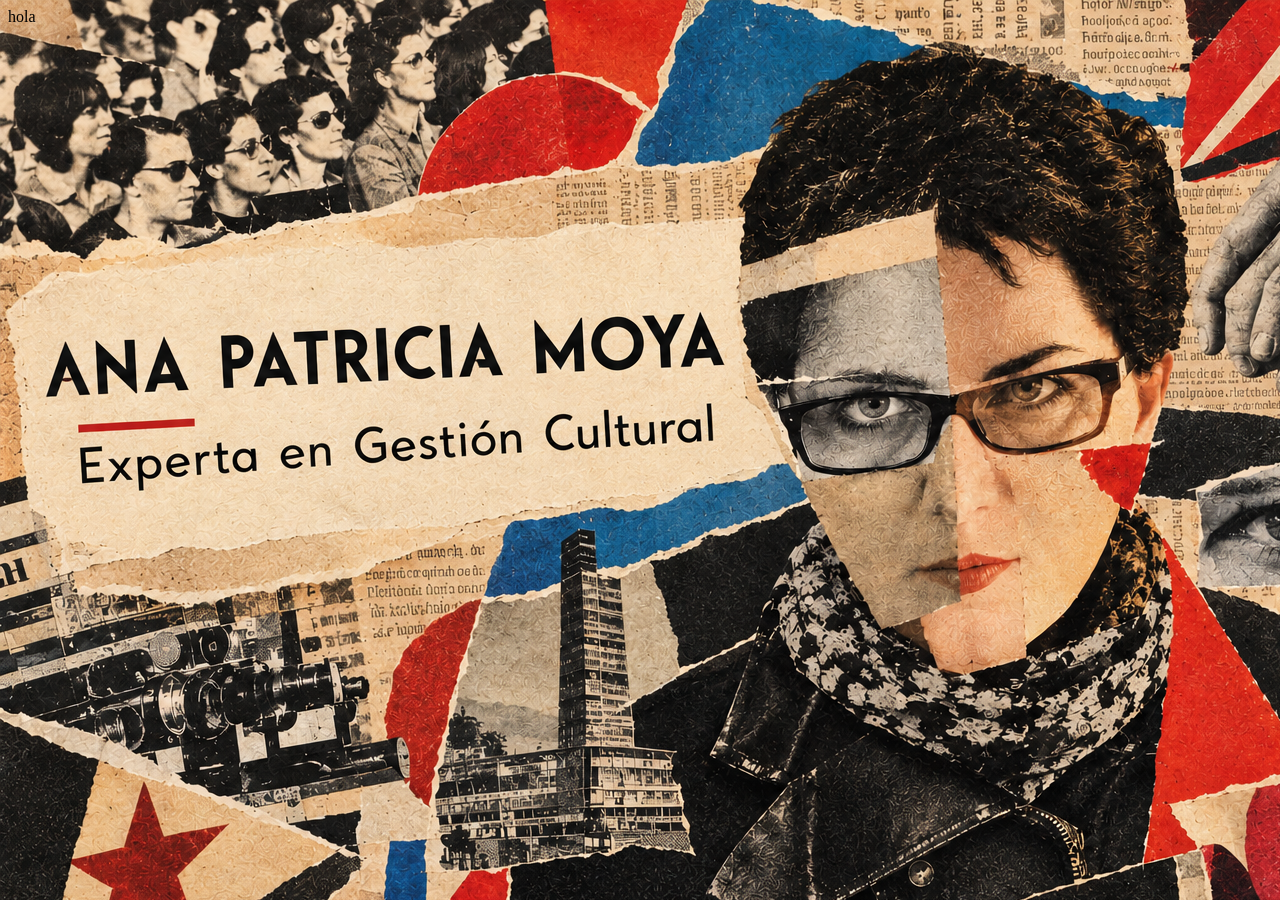
==== CURRÍCULUM/index.html @ ba826f73 "Add files via upload" ====
<!DOCTYPE html>
<html lang="en">
<head>
    <meta charset="UTF-8">
    <meta name="viewport" content="width=device-width, initial-scale=1.0">
    <title>Portofolio</title>
    <link rel="stylesheet" href="./css/estilos.css">
    <style>

    

     </style>

</head>
<body>
    hola
<footer>
</footer>
</body>
</html>
---- CURRÍCULUM/css/estilos.css ----
body {
    background-image: url("../img/paginaprincipal.png");
}
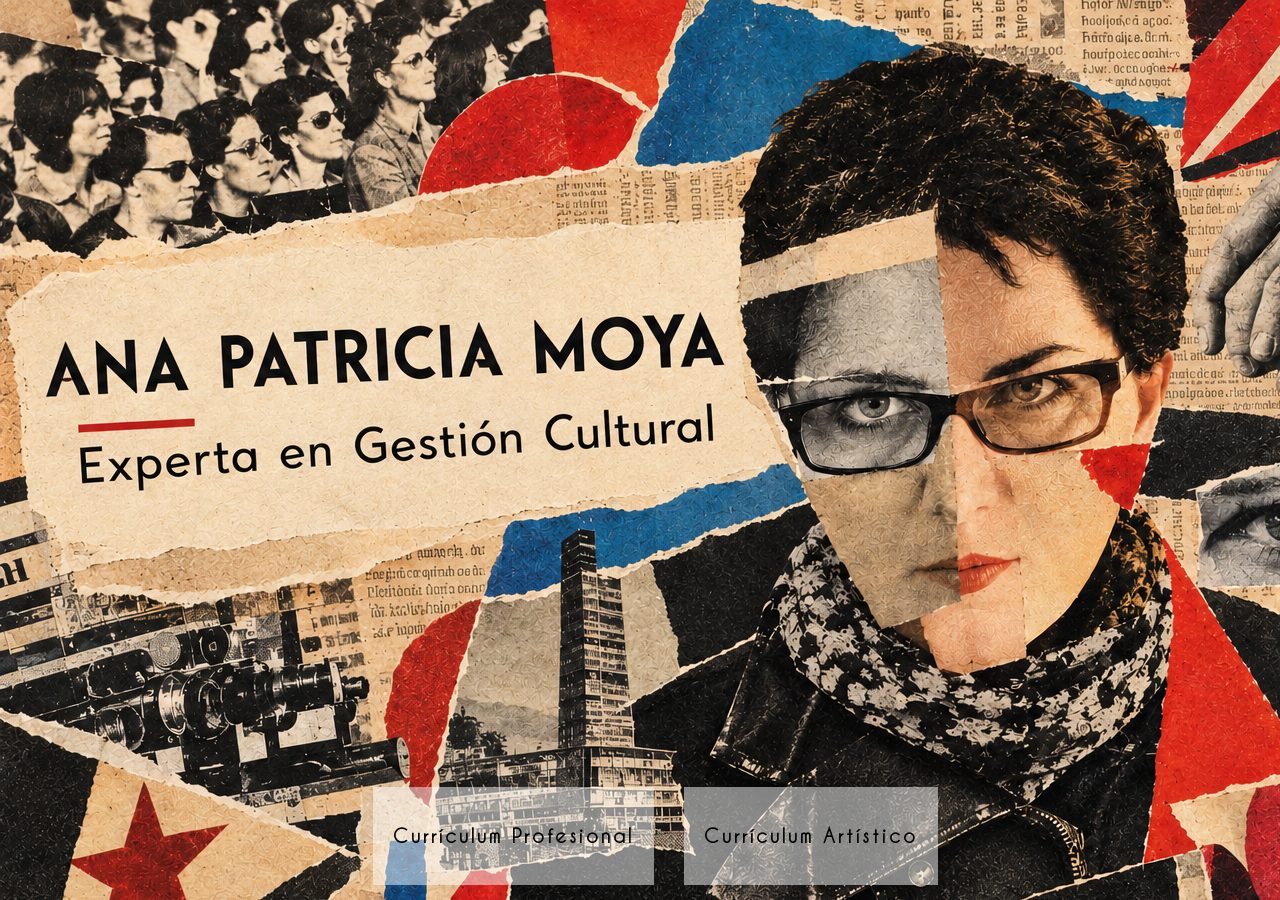
==== commit 708fd8c1: "curriculumcambiao" ====
--- a/CURRÍCULUM/index.html
+++ b/CURRÍCULUM/index.html
@@ -1,20 +1,24 @@
 <!DOCTYPE html>
 <html lang="en">
+
 <head>
     <meta charset="UTF-8">
     <meta name="viewport" content="width=device-width, initial-scale=1.0">
     <title>Portofolio</title>
     <link rel="stylesheet" href="./css/estilos.css">
-    <style>
+</head>
+<body id="imagenprincipal">
+    <section>
+    <nav>
+        <div id="selectores">
+            <h1 style="font-weight: 50px">Currículum Profesional</h1>
+        </div>
+        <div id="selectores">
+            <h1 style="font-weight: 50px;">Currículum Artístico</h1>
+        </div>
+    </nav>
+    </section>
+    </footer>
+</body>
 
-    
-
-     </style>
-
-</head>
-<body>
-    hola
-<footer>
-</footer>
-</body>
 </html>
--- a/CURRÍCULUM/css/estilos.css
+++ b/CURRÍCULUM/css/estilos.css
@@ -1,3 +1,35 @@
 body {
     background-image: url("../img/paginaprincipal.png");
 }
+
+#imagenprincipal {
+    background-image: url("../img/paginaprincipal.png");
+}
+
+@font-face {
+    font-family: "Ana";
+    src: url("../fonts/CaviarDreams.ttf") format("truetype");
+    }
+
+nav {
+    position: fixed;
+    bottom: 0;
+    left: 0;
+    width: 100%;
+    padding: 15px;
+    display: flex;
+    justify-content: center;
+    gap: 30px;
+    z-index: 1000;
+    font-family: "Ana";
+    letter-spacing: 3px;
+}
+
+#selectores {
+    background-color: rgba(255, 255, 255, 0.5);
+    padding: 20px;
+    text-align: center;
+    justify-content: flex-end;
+    align-items: center;
+    gap: 20px;
+}
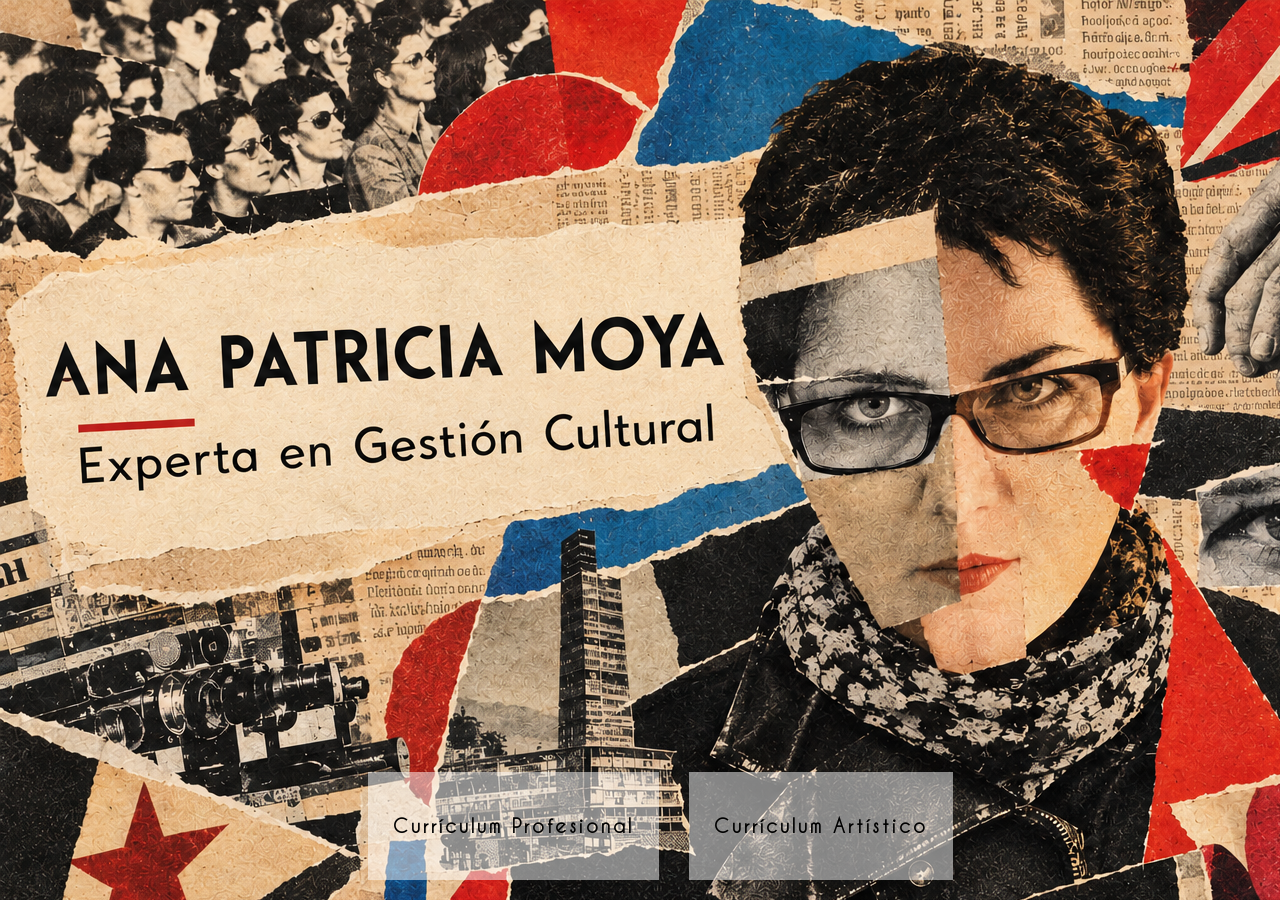
==== commit 7a14b607: "cambioscurri" ====
--- a/CURRÍCULUM/index.html
+++ b/CURRÍCULUM/index.html
@@ -7,16 +7,17 @@
     <title>Portofolio</title>
     <link rel="stylesheet" href="./css/estilos.css">
 </head>
+
 <body id="imagenprincipal">
     <section>
-    <nav>
-        <div id="selectores">
-            <h1 style="font-weight: 50px">Currículum Profesional</h1>
-        </div>
-        <div id="selectores">
-            <h1 style="font-weight: 50px;">Currículum Artístico</h1>
-        </div>
-    </nav>
+        <nav id="navindex">
+            <div id="selectores">
+                <h1 style="font-weight: 40px;">Currículum Profesional</h1>
+            </div>
+            <div id="selectores">
+                <h1 style="font-weight: 40px;">Currículum Artístico</h1>
+            </div>
+        </nav>
     </section>
     </footer>
 </body>
--- a/CURRÍCULUM/css/estilos.css
+++ b/CURRÍCULUM/css/estilos.css
@@ -6,30 +6,97 @@
     background-image: url("../img/paginaprincipal.png");
 }
 
+#collageprincipal {
+    background-image: url("../img/collageprincipal.png");
+    background-size: center;
+}
+
 @font-face {
     font-family: "Ana";
     src: url("../fonts/CaviarDreams.ttf") format("truetype");
-    }
+}
 
-nav {
+@font-face {
+    font-family: "ananegrita";
+    src: url("../fonts/CaviarDreams_Bold.ttf") format("truetype");
+}
+
+#navindex {
     position: fixed;
     bottom: 0;
     left: 0;
     width: 100%;
-    padding: 15px;
+    padding: 20px;
     display: flex;
     justify-content: center;
     gap: 30px;
     z-index: 1000;
     font-family: "Ana";
+    font-weight: bolder;
     letter-spacing: 3px;
 }
 
 #selectores {
     background-color: rgba(255, 255, 255, 0.5);
-    padding: 20px;
+    padding: 25px;
     text-align: center;
     justify-content: flex-end;
     align-items: center;
     gap: 20px;
+    font-family: "Ana";
 }
+
+#biogeneral {
+    display: flex;
+    font-family: "Ana";
+    font-weight: bolder;
+    padding-right: 15px;
+    padding-left: 15px;
+    padding-top: 10px;
+    padding-bottom: 1px;
+    margin: 250px;
+    margin-right: 20px;
+    gap: 30px;
+}
+
+.caja {
+    width: 300px;
+    padding: 20px;
+    background-color: rgba(255, 255, 255, 0.329);
+    text-align: center;
+    gap: 10px;
+    font-family: "ananegrita";
+    border-radius: 20px; 
+}
+
+.selectores2 {
+    /*  background-color: rgba(255, 255, 255, 0.329);*/
+    left: 50%;
+    gap: 15px;
+    text-align: center;
+    font-weight: bolder;
+}
+
+.selectores2 h3 {
+    margin: 5px;
+}
+
+.resumencurriculumprofesional {
+    display: block;
+    font-family: "Ana";
+    font-weight: bolder;
+    text-align: justify;
+    padding-right: 45px;
+    padding-left: 45px;
+    padding-top: 10px;
+    padding-bottom: 10px;
+    margin: 250px;
+    margin-right: 120px;
+    gap: 30px;
+    background-color: rgba(255, 255, 255, 0.329);
+    letter-spacing: 2px;
+    border-radius: 30px; 
+}
+.resumencurriculumprofesional h3 {
+font-family: "ananegrita";
+}
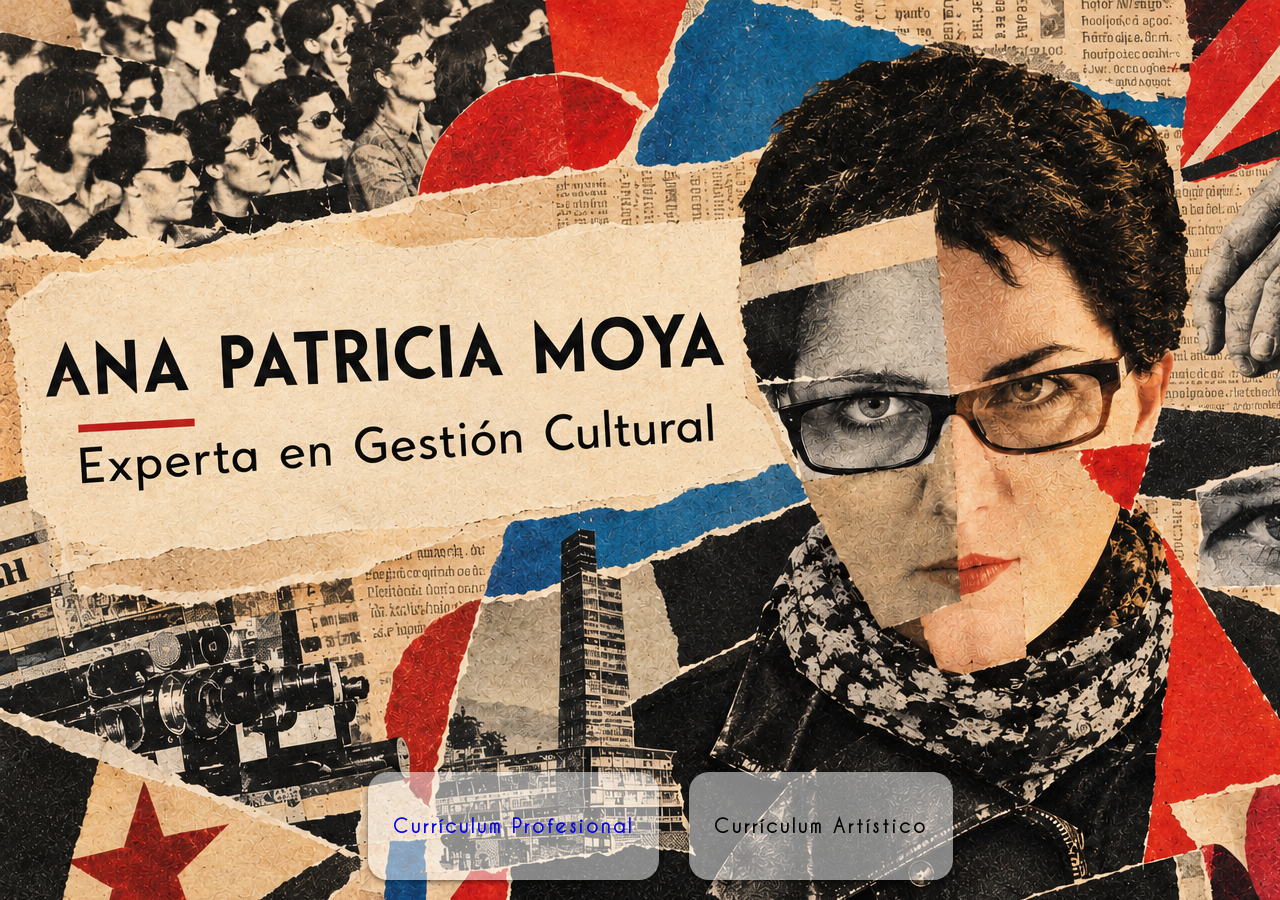
==== commit 0563b67b: "faltapoco" ====
--- a/CURRÍCULUM/index.html
+++ b/CURRÍCULUM/index.html
@@ -12,7 +12,9 @@
     <section>
         <nav id="navindex">
             <div id="selectores">
+                <a href="biogeneral.html">
                 <h1 style="font-weight: 40px;">Currículum Profesional</h1>
+                </a>
             </div>
             <div id="selectores">
                 <h1 style="font-weight: 40px;">Currículum Artístico</h1>
--- a/CURRÍCULUM/css/estilos.css
+++ b/CURRÍCULUM/css/estilos.css
@@ -8,7 +8,8 @@
 
 #collageprincipal {
     background-image: url("../img/collageprincipal.png");
-    background-size: center;
+    height: 100px;
+    overflow-x: hidden;
 }
 
 @font-face {
@@ -34,8 +35,8 @@
     font-family: "Ana";
     font-weight: bolder;
     letter-spacing: 3px;
+    
 }
-
 #selectores {
     background-color: rgba(255, 255, 255, 0.5);
     padding: 25px;
@@ -44,6 +45,15 @@
     align-items: center;
     gap: 20px;
     font-family: "Ana";
+    box-shadow: 0 2px 5px rgba(0, 0, 0, 0.5);
+    border-radius: 20px;
+    transition: box-shadow 5s;
+}
+#selectores:hover {
+    box-shadow: 0 10px 20px rgba(0, 0, 0, 0.9);
+}
+a {
+    text-decoration: none;
 }
 
 #biogeneral {
@@ -55,6 +65,7 @@
     padding-top: 10px;
     padding-bottom: 1px;
     margin: 250px;
+    margin-bottom: 0px;
     margin-right: 20px;
     gap: 30px;
 }
@@ -66,15 +77,15 @@
     text-align: center;
     gap: 10px;
     font-family: "ananegrita";
-    border-radius: 20px; 
+    border-radius: 20px;
 }
 
-.selectores2 {
-    /*  background-color: rgba(255, 255, 255, 0.329);*/
-    left: 50%;
+.selectores2 { 
+    left: 30%;
     gap: 15px;
     text-align: center;
     font-weight: bolder;
+    border-radius: 20px; 
 }
 
 .selectores2 h3 {
@@ -83,20 +94,37 @@
 
 .resumencurriculumprofesional {
     display: block;
+    width: 35%;
     font-family: "Ana";
     font-weight: bolder;
     text-align: justify;
-    padding-right: 45px;
-    padding-left: 45px;
-    padding-top: 10px;
-    padding-bottom: 10px;
-    margin: 250px;
+    /* padding-right: 500px; */
+    padding-right: 40px;
+    padding-left: 40px;
+    padding-top: 20px;
+    padding-bottom: 20px;
+    border-left: -30px;
+    /* border-right: -100px; */
+    border-top: 20px;
+    border-bottom: 20px; 
+    margin: 20px;
+    margin-top: 0px;
     margin-right: 120px;
+    margin-left: auto;
     gap: 30px;
     background-color: rgba(255, 255, 255, 0.329);
     letter-spacing: 2px;
-    border-radius: 30px; 
+    border-radius: 30px;
+    /* transform: translate(570px, -340px); */
+    transform: translate(9px, -110px) rotate(-8deg);
 }
 .resumencurriculumprofesional h3 {
-font-family: "ananegrita";
+    font-family: "ananegrita";
 }
+.volver {
+  position: fixed;
+  right: 200px;  /* distancia desde el borde derecho */
+  bottom: 40px;    /* distancia desde el borde superior */
+  width: 80px;  /* tamaño de la imagen */
+  height: auto;
+}
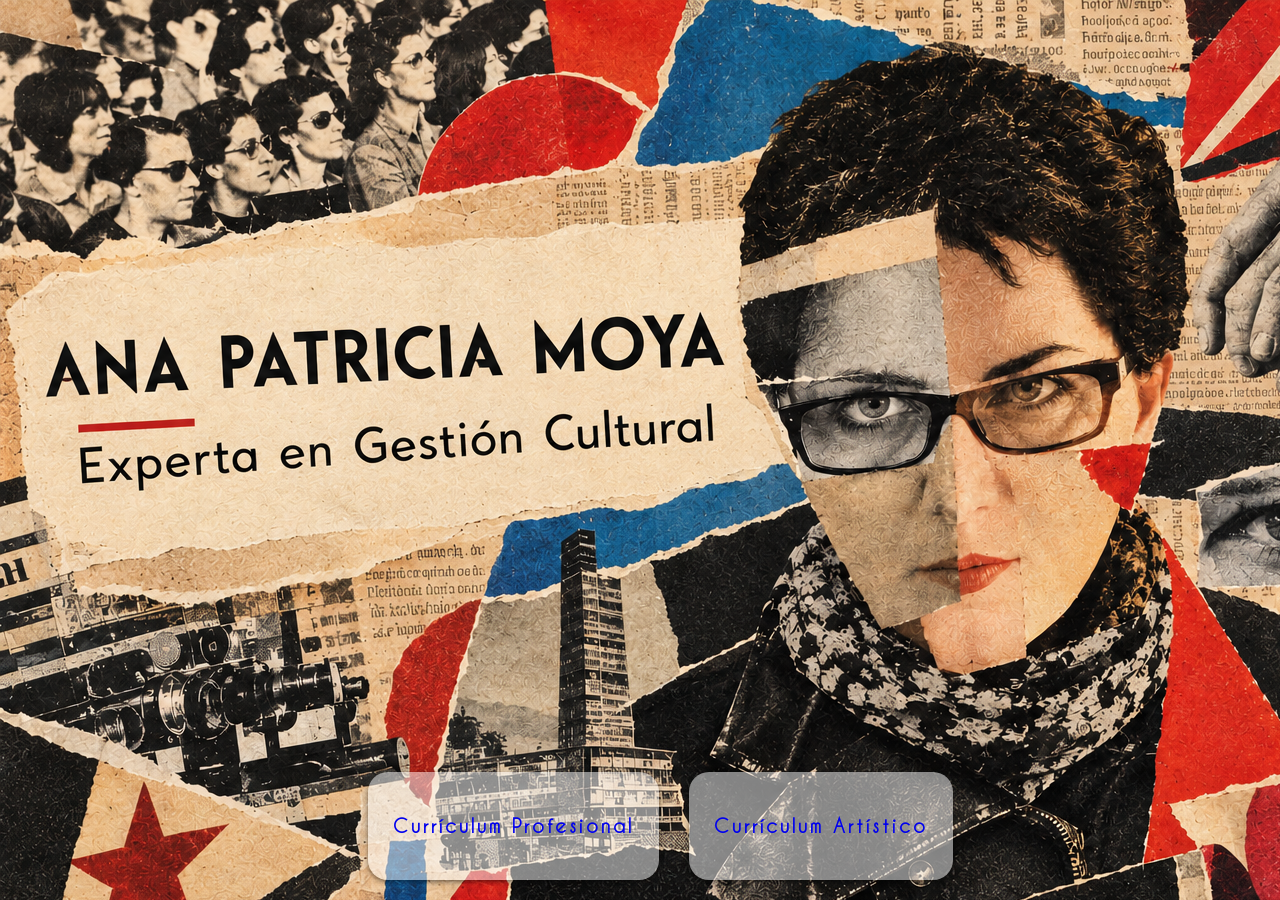
==== commit b27dd379: "avancescurri" ====
--- a/CURRÍCULUM/index.html
+++ b/CURRÍCULUM/index.html
@@ -17,7 +17,9 @@
                 </a>
             </div>
             <div id="selectores">
+                <a href="biointro.html">
                 <h1 style="font-weight: 40px;">Currículum Artístico</h1>
+                </a>
             </div>
         </nav>
     </section>
--- a/CURRÍCULUM/css/estilos.css
+++ b/CURRÍCULUM/css/estilos.css
@@ -8,6 +8,12 @@
 
 #collageprincipal {
     background-image: url("../img/collageprincipal.png");
+    height: 100px;
+    overflow-x: hidden;
+}
+
+#collageprincipal2 {
+    background-image: url("../img/collage.png");
     height: 100px;
     overflow-x: hidden;
 }
@@ -80,6 +86,20 @@
     border-radius: 20px;
 }
 
+.caja2 {
+width: 500px;
+    padding: 10px;
+    text-align: justify;
+    gap: 3px;
+    font-family: "Ana";
+    font-size: 23px; 
+    line-height: 1,5px;
+    padding-right: 80px;
+    margin-left: auto;
+    justify-content: flex-end;
+    transform: translate(-150px, 130px);
+}
+
 .selectores2 { 
     left: 30%;
     gap: 15px;
@@ -90,6 +110,11 @@
 
 .selectores2 h3 {
     margin: 5px;
+}
+
+.modificado {
+margin-right: 80px; 
+
 }
 
 .resumencurriculumprofesional {
@@ -116,10 +141,14 @@
     letter-spacing: 2px;
     border-radius: 30px;
     /* transform: translate(570px, -340px); */
-    transform: translate(9px, -110px) rotate(-8deg);
+    transform: translate(11px, -110px) rotate(-8deg);
 }
 .resumencurriculumprofesional h3 {
     font-family: "ananegrita";
+}
+.modificado {
+margin-top: 370px;
+
 }
 .volver {
   position: fixed;
@@ -128,3 +157,10 @@
   width: 80px;  /* tamaño de la imagen */
   height: auto;
 }
+.patras {
+  position: fixed;
+  right: 200px;  /* distancia desde el borde derecho */
+  bottom: 40px;    /* distancia desde el borde superior */
+  width: 80px;  /* tamaño de la imagen */
+  height: auto;
+}
